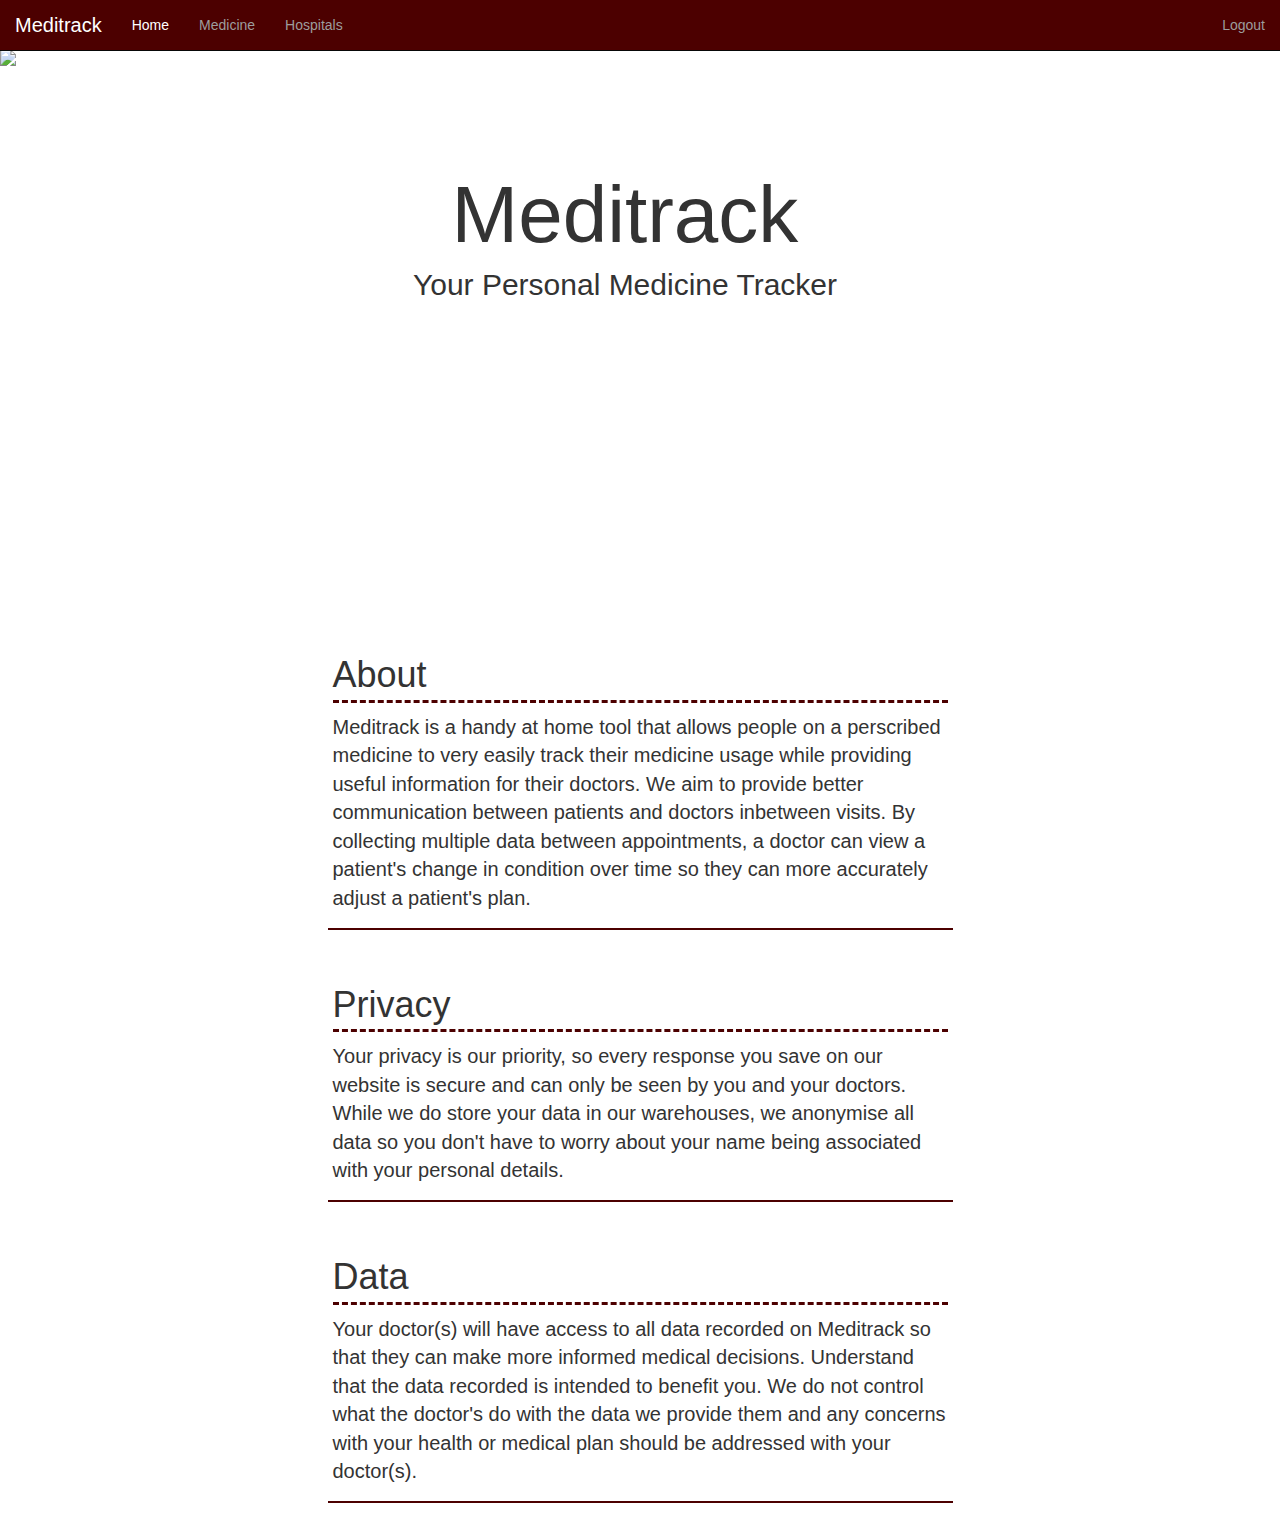
==== Pitt_Challenge/home.html @ 6d9c0860 "New login" ====
<!DOCTYPE html> 
<html lang="en-US">
    <head> 
        <title> Meditrack </title>
        <link rel="stylesheet" href="meditrack.css">       
        <!-- Latest compiled and minified CSS -->
        <link rel="stylesheet" href="https://maxcdn.bootstrapcdn.com/bootstrap/3.3.7/css/bootstrap.min.css">

        <!-- jQuery library -->
        <script src="https://ajax.googleapis.com/ajax/libs/jquery/3.1.1/jquery.min.js"></script>

        <!-- Latest compiled JavaScript -->
        <script src="https://maxcdn.bootstrapcdn.com/bootstrap/3.3.7/js/bootstrap.min.js"></script>
        
        <meta name="viewport" content="width=device-width, initial-scale=1">
        
        <meta charset="utf-8">
    </head>

    <body>
        <nav class="navbar navbar-inverse navbar-fixed-top" style="margin:0px;">
            <div class="container-fluid" id="header">
                <div class="navbar-header">
                    <button type="button" class="navbar-toggle" data-toggle="collapse" data-target="#navBar">
                        <span class="icon-bar"></span>
                        <span class="icon-bar"></span>
                        <span class="icon-bar"></span> 
                    </button>
                    <a class="navbar-brand" id="website_title" href="index.html">Meditrack</a>
                </div>
                <div class="collapse navbar-collapse" id="navBar">
                    <ul class="nav navbar-nav">
                        <li class="active"><a href="#" style="background-color:#4c0000"> Home </a></li>
                        <li><a href="medicine.html"> Medicine </a></li>
                        <li><a href="hospitals.html"> Hospitals </a></li>
                    </ul>  
                    <ul class="nav navbar-nav navbar-right">
                      <li><a href="index.html">Logout</a></li>
                    </ul>
                </div>
            </div>
        </nav>
        <div style="height:50px;"> </div>
       
        <div id="img-bck">
            <img src="pill_bottle.jpg" class="img-responsive" style=" width:100%;position:absolute;"> 
            <div class="container-fluid" style="height:auto;">
                <div class="row" style="margin-top:140px; position:relative;" id="home_cont">     
                    <div class="col-sm-4"> </div>
                    <div class="col-sm-4"> 
                        <h1 id="home_text"> Meditrack </h1>
                    </div>
                    <div class="col-sm-4"> </div>                
                </div>
                <div class="row" style="position: relative; margin-top:10px;" id="home_cont_sub">     
                    <div class="col-sm-2"> </div>
                    <div class="col-sm-8" id="home_text_sub"> Your Personal Medicine Tracker
                    </div>
                    <div class="col-sm-2"> </div>                
                </div>
            </div>
        </div>
        
        <div class="container-fluid" id="info">
            <div id="inner_info">
                <h1 id="info_header"> About</h1>
                <p style="font-size:20px;"> Meditrack is a handy at home tool that allows people on a perscribed medicine to very easily track their medicine usage while providing useful information for their doctors. We aim to provide better communication between patients and doctors inbetween visits. By collecting multiple data between appointments, a doctor can view a patient's change in condition over time so they can more accurately adjust a patient's plan. 
                </p>
            </div>
        </div>
        
        <div class="container-fluid" id="info">
            <div id="inner_info">
                <h1 id="info_header"> Privacy </h1>
                <p style="font-size:20px;"> Your privacy is our priority, so every response you save on our website is secure and can only be seen by you and your doctors. While we do store your data in our warehouses, we anonymise all data so you don't have to worry about your name being associated with your personal details. 
                </p>
            </div>
        </div>
    
        <div class="container-fluid" id="info" style="margin-bottom:30px;">
            <div id="inner_info">
                <h1 id="info_header"> Data </h1>
                <p style="font-size:20px;"> Your doctor(s) will have access to all data recorded on Meditrack so that they can make more informed medical decisions. Understand that the data recorded is intended to benefit you. We do not control what the doctor's do with the data we provide them and any concerns with your health or medical plan should be addressed with your doctor(s).
                </p>
            </div>
        </div>
    
    </body>






</html>
---- Pitt_Challenge/meditrack.css ----
#header{
    background-color: #4c0000;
}

#website_title{
    color: #fff;
    font-size: 20px;
}
a{
    background-color:#4c0000;
}

#home_cont{
    width: 100%;
    margin-top: 50px;
    height: 50px;
}

#home_text{
    text-align: center;
    vertical-align: middle;
    line-height: 50px;
    font-size: 80px;
    margin: 0px;
}
#home_cont_sub{
    width: 100%;
    height: 50px;
}
#home_text_sub{
    text-align: center;
    vertical-align: middle;
    line-height: 50px;
    font-size: 30px;
    margin-top: 10px;
}

#img-bck{
    height: 550px;
}

#info{
    height: auto;
    margin-top: 30px; 
    display:flex;
    justify-content:center;
    align-items:center;
    width:100%;
}
#inner_info{
    width: 50%; 
    height: auto;
    border-color: #4c0000;
    border-style: solid;
    border-width: 0px 0px 2px 0px;
    padding: 5px;
}

#info_header{
    padding-bottom: 5px;
    border-bottom: dashed 3px #4c0000; 
}
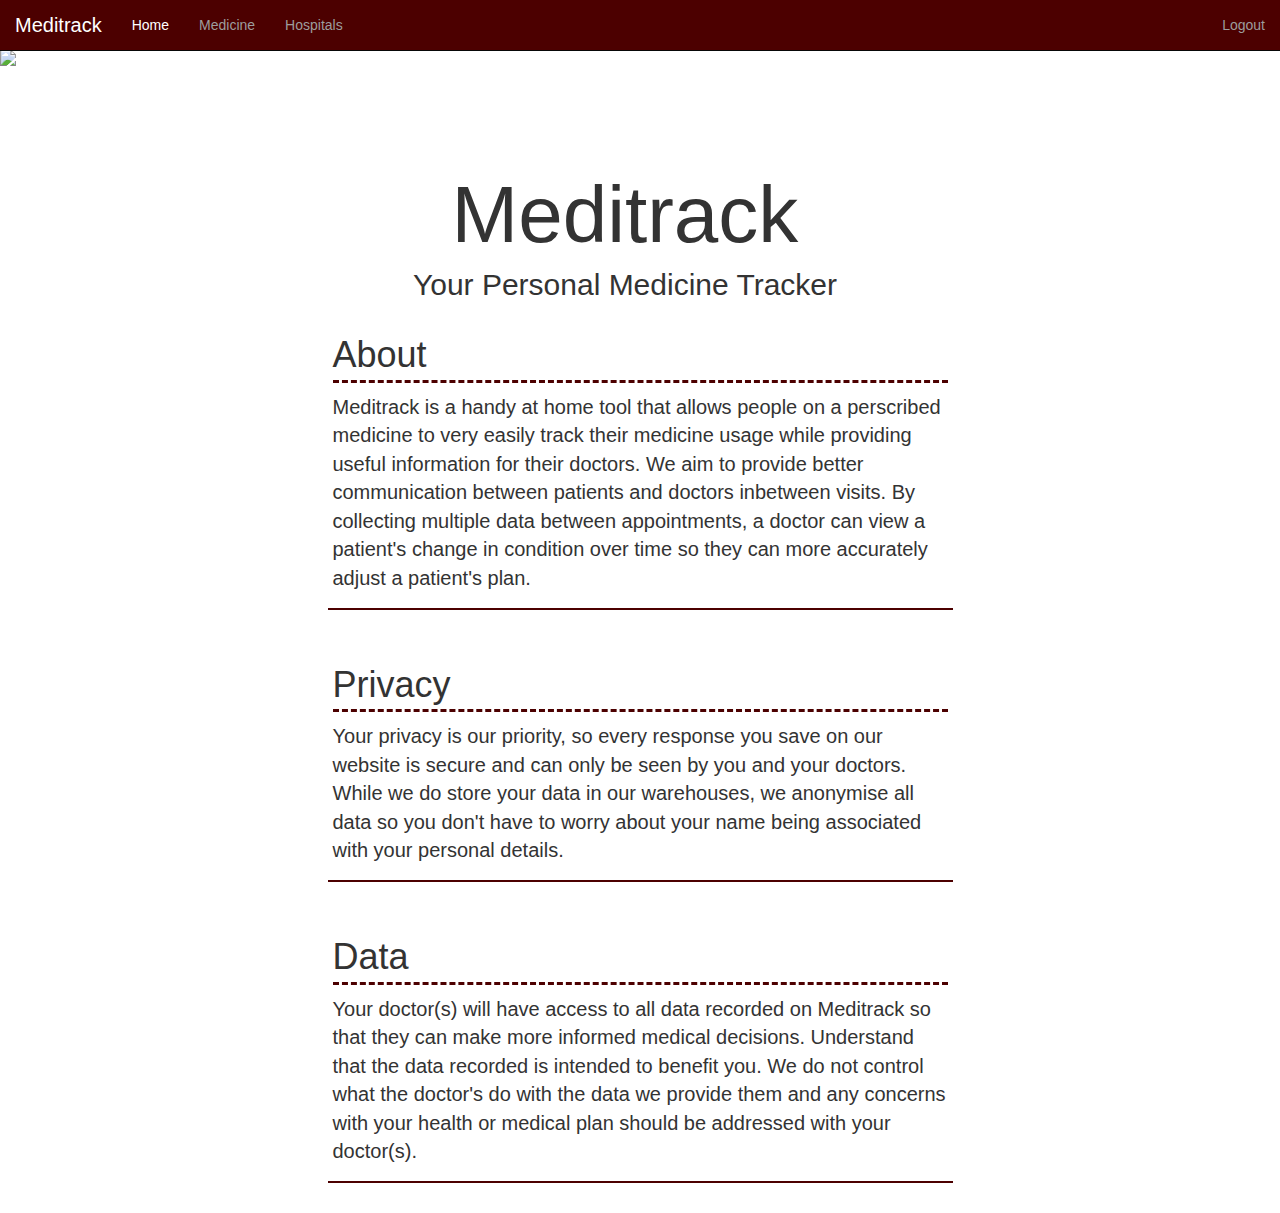
==== commit bf509a2f: "Merging vinyl Merge branch 'master' of https://github.com/wih16/Personal-Projects" ====
--- a/Pitt_Challenge/home.html
+++ b/Pitt_Challenge/home.html
@@ -42,22 +42,26 @@
         </nav>
         <div style="height:50px;"> </div>
        
-        <div id="img-bck">
-            <img src="pill_bottle.jpg" class="img-responsive" style=" width:100%;position:absolute;"> 
-            <div class="container-fluid" style="height:auto;">
-                <div class="row" style="margin-top:140px; position:relative;" id="home_cont">     
-                    <div class="col-sm-4"> </div>
-                    <div class="col-sm-4"> 
-                        <h1 id="home_text"> Meditrack </h1>
-                    </div>
-                    <div class="col-sm-4"> </div>                
+        <script>
+            $('#pills').ready(function(){
+               $("#label").css("height", $("#pills").height());
+            });
+        </script>
+        
+        <img src="pill_bottle.jpg" class="img-responsive" style="width:100%;position:absolute;" id="pills"> 
+        <div class="container-fluid" style="position: relative;" id='label'>
+            <div class="row" style="margin-top:140px; position:relative;" id="home_cont">     
+                <div class="col-sm-4"> </div>
+                <div class="col-sm-4"> 
+                    <h1 id="home_text"> Meditrack </h1>
                 </div>
-                <div class="row" style="position: relative; margin-top:10px;" id="home_cont_sub">     
-                    <div class="col-sm-2"> </div>
-                    <div class="col-sm-8" id="home_text_sub"> Your Personal Medicine Tracker
-                    </div>
-                    <div class="col-sm-2"> </div>                
+                <div class="col-sm-4"> </div>                
+            </div>
+            <div class="row" style="position: relative; margin-top:10px;" id="home_cont_sub">     
+                <div class="col-sm-2"> </div>
+                <div class="col-sm-8" id="home_text_sub"> Your Personal Medicine Tracker
                 </div>
+                <div class="col-sm-2"> </div>                
             </div>
         </div>
         
--- a/Pitt_Challenge/meditrack.css
+++ b/Pitt_Challenge/meditrack.css
@@ -36,7 +36,7 @@
 }
 
 #img-bck{
-    height: 550px;
+    margin: 0px;
 }
 
 #info{
